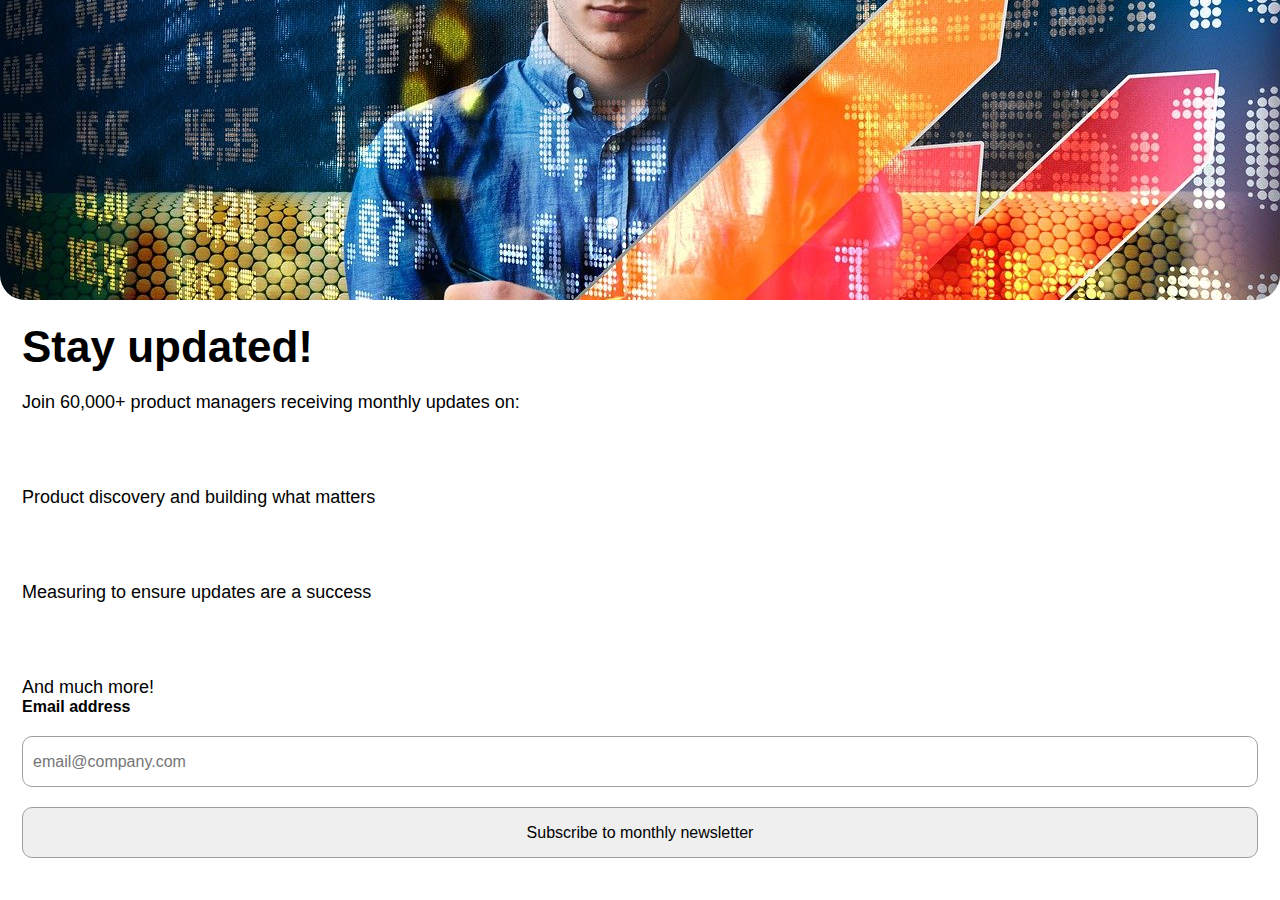
==== index.html @ 76e1c009 "Interfas de un formulario" ====
<!DOCTYPE html>
<html lang="en">
<head>
    <meta charset="UTF-8">
    <meta name="viewport" content="width=device-width, initial-scale=1.0">
    <link rel="stylesheet" href="style.css">
    <title>Form-Suscripcion</title>
</head>
<body>
   
   

    <section id="form-interface" class="form-interface">
        <div class="container-portada">
           <!---Aqui entra la portada-->
        </div>
       
        <div class="container-form">
            <section id="informacion">
                <h1>Stay updated!</h1>
                <p>Join 60,000+ product managers receiving monthly updates on:</p>
                
                <section>
                    <span>
                       <img src="iconos/controlar.png" alt="icon-good" width="30" height="30">
                    </span>
                    <p>Product discovery and building what matters</p>
                </section>
    
                <section>
                    <span>
                       <img src="iconos/controlar.png" alt="icon-good" width="30" height="30">
                    </span>
                    <p>Measuring to ensure updates are a success</p>
                </section>
    
                <section>
                    <span>
                       <img src="iconos/controlar.png" alt="icon-good" width="30" height="30">
                    </span>
                    <p>And much more!</p>
                </section>
            </section>
    
            <form action="submit">
                <p><strong>Email address</strong><span id="error-email"></span></p>
                <input type="email" name="email" id="email" placeholder="email@company.com" required>
                <button type="submit">Subscribe to monthly newsletter</button>
    
            </form>
    
            
        </div>
        
    </section>
    <script src="index.js"></script>
</body>
</html>
---- style.css ----
*{
    padding: 0;
    margin: 0;
    box-sizing: border-box;
    font-family: 'Trebuchet MS', 'Lucida Sans Unicode', 'Lucida Grande', 'Lucida Sans', Arial, sans-serif;
}

body{
    width: 100vw;
    height: 100vh;
    
}
.form-interface{
    
 width: auto;
 height: 100%;
 display: flex;
 flex-direction: column;


}
.container-portada{
    background-image: url(imgs/man-6205496_1280.jpg);   
    background-position: center center;
    background-position: center;
    background-repeat: no-repeat;
    width: 100%;
   height: 300px;
  
   border-radius:  0  0 25px  25px;
}


.container-form{
    width: 100%;
    padding: 22px;
}

.container-form section{
    display: flex;
    flex-direction: column;
    gap: 20px;
}
.container-form section h1{
    font-size: 44px;
}
.container-form section p{
    font-size: 18px;
}


.container-form form{
display: flex;
flex-direction: column;
gap: 20px;    
}


.container-form form input,
 .container-form form button{
    width: 100%;
    height: 51px;
    border-radius: 10px;
    font-size: 16px;
    border: rgb(159, 159, 163) solid 1px;
    padding: 10px; 
}
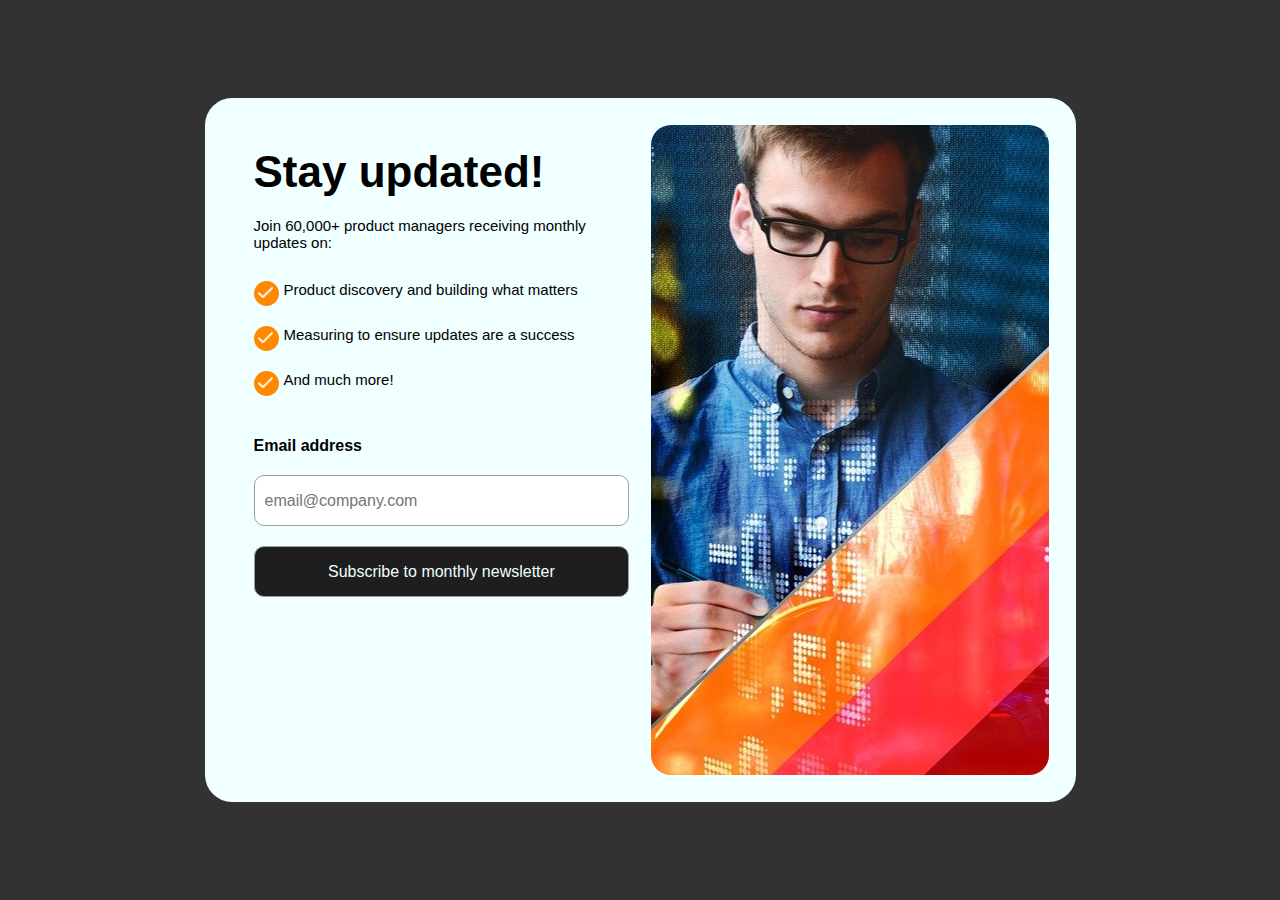
==== commit f3e07ada: "proyecto terminado, responsivo para todas las pantallas, menos para los que tienen 260px de ancho en" ====
--- a/index.html
+++ b/index.html
@@ -20,31 +20,31 @@
                 <h1>Stay updated!</h1>
                 <p>Join 60,000+ product managers receiving monthly updates on:</p>
                 
-                <section>
+                <section class="loqueganaras">
                     <span>
-                       <img src="iconos/controlar.png" alt="icon-good" width="30" height="30">
+                       <img src="iconos/controlar.png" alt="icon-good" >
                     </span>
                     <p>Product discovery and building what matters</p>
                 </section>
     
-                <section>
+                <section class="loqueganaras">
                     <span>
-                       <img src="iconos/controlar.png" alt="icon-good" width="30" height="30">
+                       <img src="iconos/controlar.png" alt="icon-good" >
                     </span>
                     <p>Measuring to ensure updates are a success</p>
                 </section>
     
-                <section>
+                <section class="loqueganaras">
                     <span>
-                       <img src="iconos/controlar.png" alt="icon-good" width="30" height="30">
+                       <img src="iconos/controlar.png" alt="icon-good" >
                     </span>
                     <p>And much more!</p>
                 </section>
             </section>
     
-            <form action="submit">
+            <form id="myForm" >
                 <p><strong>Email address</strong><span id="error-email"></span></p>
-                <input type="email" name="email" id="email" placeholder="email@company.com" required>
+                <input type="text" name="email" id="email" placeholder="email@company.com" required>
                 <button type="submit">Subscribe to monthly newsletter</button>
     
             </form>
--- a/style.css
+++ b/style.css
@@ -8,11 +8,16 @@
 body{
     width: 100vw;
     height: 100vh;
+    display: flex;
+    justify-content: center;
+    
     
 }
 .form-interface{
-    
- width: auto;
+ background-color: azure;   
+ max-width:427px;
+ width: 100%;
+
  height: 100%;
  display: flex;
  flex-direction: column;
@@ -21,33 +26,52 @@
 }
 .container-portada{
     background-image: url(imgs/man-6205496_1280.jpg);   
-    background-position: center center;
     background-position: center;
     background-repeat: no-repeat;
     width: 100%;
-   height: 300px;
-  
+   height: 300px;  
    border-radius:  0  0 25px  25px;
+   padding-bottom: calc(6em + 25vh);
 }
-
 
 .container-form{
     width: 100%;
     padding: 22px;
 }
 
-.container-form section{
+.container-form #informacion{
     display: flex;
     flex-direction: column;
     gap: 20px;
+    padding-bottom: calc(2em + 1vh);
 }
 .container-form section h1{
     font-size: 44px;
 }
+
 .container-form section p{
-    font-size: 18px;
+    font-size: calc(0.8em + 1vw) ;    
+}
+.container-form #informacion > p{
+    margin-bottom: 10px;
 }
 
+.loqueganaras{
+ display:flex;
+ gap: 5px;
+}
+
+.loqueganaras span {
+    background-color: rgb(255, 136, 0);
+    border-radius: 13px;
+    width: 25px;
+    height: 25px;
+    padding: 4px;
+}
+.loqueganaras span img{
+    width: 15px;
+    height: 15px;
+}
 
 .container-form form{
 display: flex;
@@ -65,4 +89,47 @@
     border: rgb(159, 159, 163) solid 1px;
     padding: 10px; 
 }
+.container-form form p{
+    display: inline-flex;
+    justify-content: space-between;
+}
+#error-email{
+    color: red;
+}
+.container-form .emailError{
+    color: red;
+    border: red solid 1px;
+    background-color: rgba(255, 0, 0, 0.137);
+}
+button{
+    background-color: rgb(31, 30, 30);
+    color: azure;
+}
 
+
+button:hover{
+    cursor: pointer;
+}
+
+@media (min-width: 836px) {
+    body{
+        background-color: rgb(51, 50, 50);
+        align-items: center;
+    }
+    .form-interface{
+        max-width: 871px;
+        flex-direction: row-reverse;
+        height: 704px;
+        border-radius: 27px;
+        padding: 27px;
+
+    }
+    .container-portada{
+        height: 100%;
+        border-radius: 20px;
+    }
+    .container-form section p{
+        font-size: 15px;
+    }
+
+}